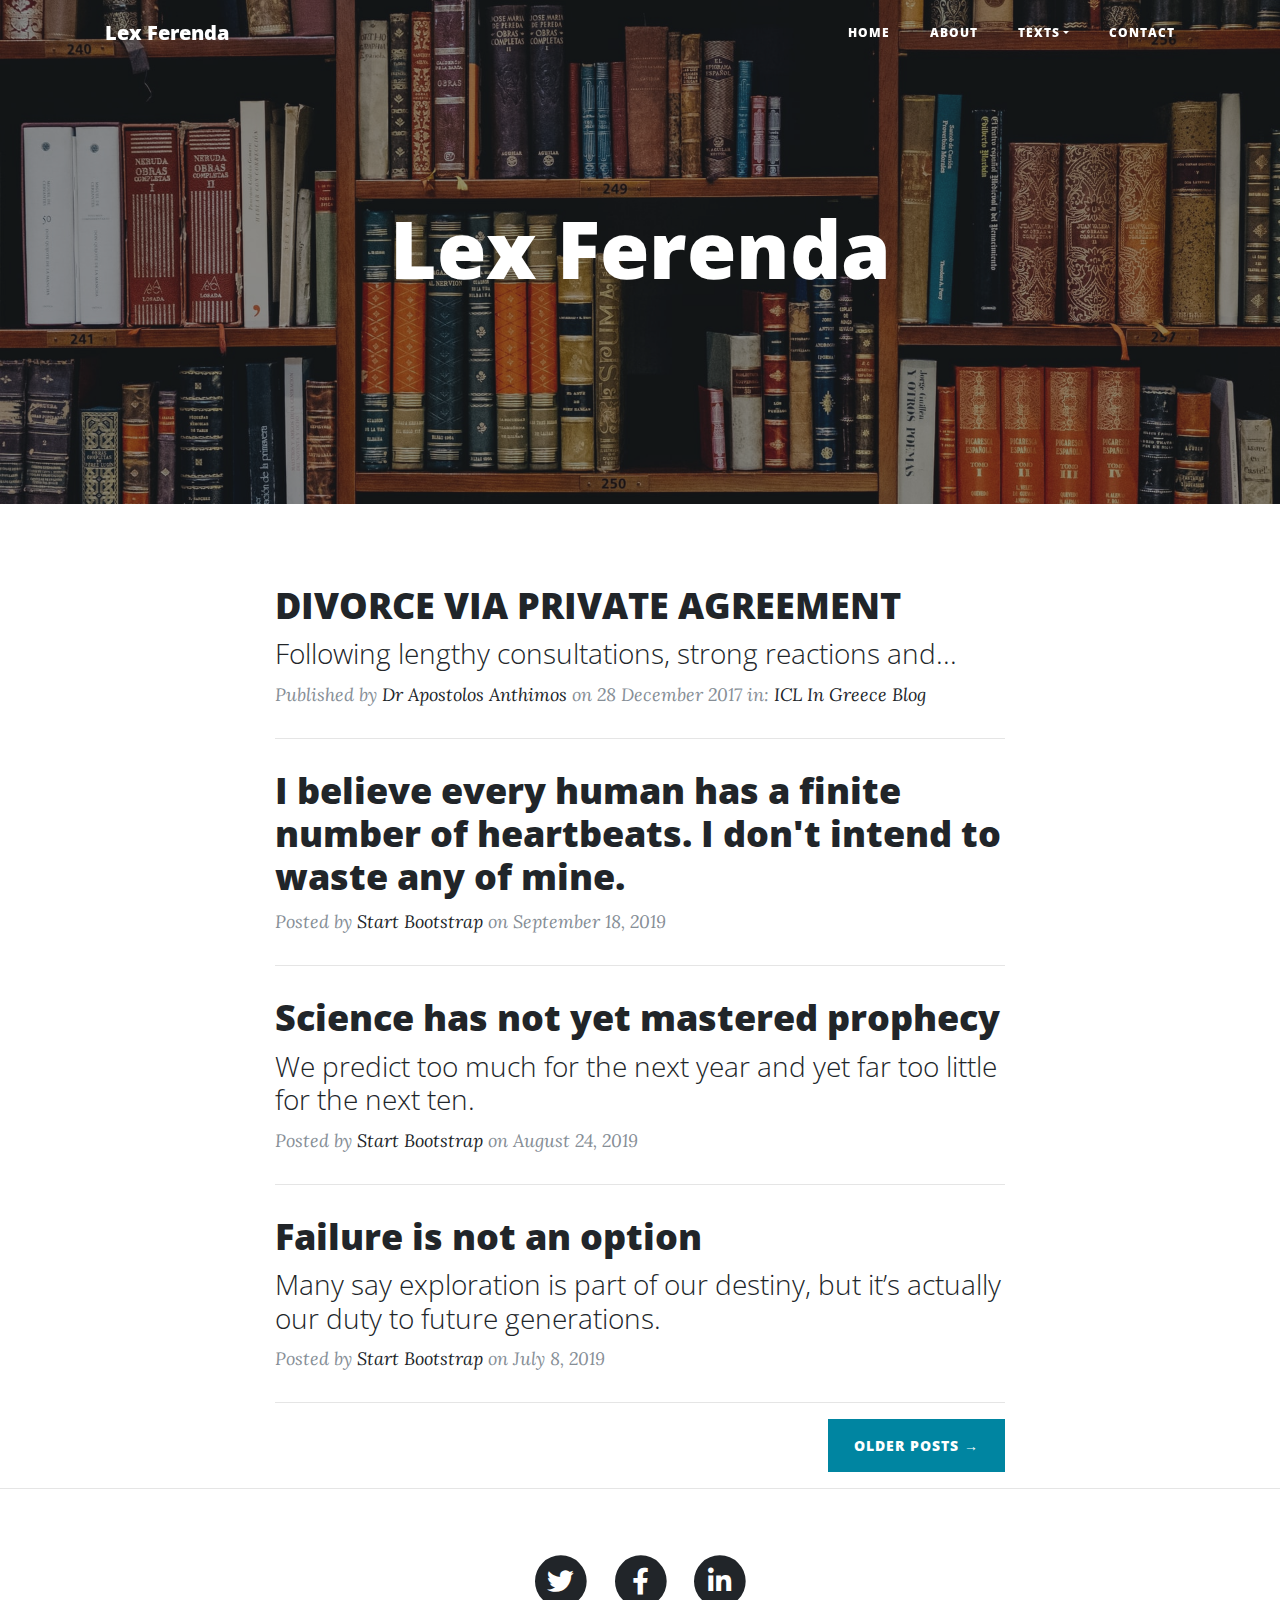
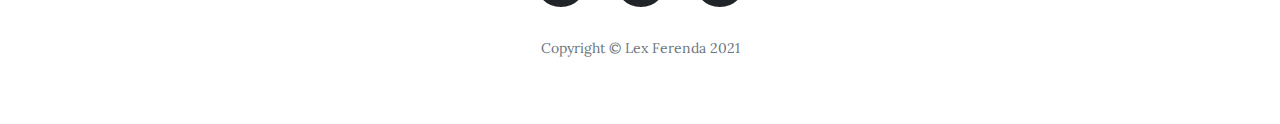
==== index.html @ 3f57f687 "initial  commit" ====
<!DOCTYPE html>
<html lang="en">

<head>

  <meta charset="utf-8">
  <meta name="viewport" content="width=device-width, initial-scale=1, shrink-to-fit=no">
  <meta name="description" content="">
  <meta name="author" content="">

  <title>Lex Ferenda</title>

  <!-- Bootstrap core CSS -->
  <link href="vendor/bootstrap/css/bootstrap.min.css" rel="stylesheet">

  <!-- Custom fonts for this template -->
  <link href="vendor/fontawesome-free/css/all.min.css" rel="stylesheet" type="text/css">
  <link href='https://fonts.googleapis.com/css?family=Lora:400,700,400italic,700italic' rel='stylesheet'
    type='text/css'>
  <link
    href='https://fonts.googleapis.com/css?family=Open+Sans:300italic,400italic,600italic,700italic,800italic,400,300,600,700,800'
    rel='stylesheet' type='text/css'>

  <!-- Custom styles for this template -->
  <link href="css/clean-blog.min.css" rel="stylesheet">

</head>

<body>

  <!-- Navigation -->
  <nav class="navbar navbar-expand-lg navbar-light fixed-top" id="mainNav">
    <div class="container">
      <a class="navbar-brand" href="index.html">Lex Ferenda</a>
      <button class="navbar-toggler navbar-toggler-right" type="button" data-toggle="collapse"
        data-target="#navbarResponsive" aria-controls="navbarResponsive" aria-expanded="false"
        aria-label="Toggle navigation">
        Menu
        <i class="fas fa-bars"></i>
      </button>
      <div class="collapse navbar-collapse" id="navbarResponsive">
        <ul class="navbar-nav ml-auto">
          <li class="nav-item">
            <a class="nav-link" href="index.html">Home</a>
          </li>
          <li class="nav-item">
            <a class="nav-link" href="about.html">About</a>
          </li>
          <li class="nav-item dropdown">
            <a href="#" class="nav-link dropdown-toggle" data-toggle="dropdown">Texts</a>
            <div class="dropdown-menu">
              <a href="/case-management.html" class="dropdown-item">Case Management</a>
              <a href="/technicalities.html" class="dropdown-item">Technicalities</a>
              <a href="/invented-rules.html" class="dropdown-item">Invented Rules</a>
              <div class="dropdown-divider"></div>
              <a href="/essay-on-cambodia.html" class="dropdown-item">Essay on Cambodia</a>
            </div>
          </li>
          <li class="nav-item">
            <a class="nav-link" href="contact.html">Contact</a>
          </li>
        </ul>
      </div>
    </div>
  </nav>

  <!-- Page Header -->
  <header class="masthead" style="background-image: url('img/home-bg.jpg')">
    <div class="overlay"></div>
    <div class="container">
      <div class="row">
        <div class="col-lg-8 col-md-10 mx-auto">
          <div class="site-heading">
            <h1>Lex Ferenda</h1>
            <!-- <span class="subheading">A Blog Theme by Start Bootstrap</span>-->
          </div>
        </div>
      </div>
    </div>
  </header>

  <!-- Main Content -->
  <div class="container">
    <div class="row">
      <div class="col-lg-8 col-md-10 mx-auto">
        <div class="post-preview">
          <a href="case-management.html">
            <h2 class="post-title">
              DIVORCE VIA PRIVATE AGREEMENT
            </h2>
            <h3 class="post-subtitle">
              Following lengthy consultations, strong reactions and...
            </h3>
          </a>
          <p class="post-meta">Published by
            <a href="https://www.blogger.com/profile/02734596987559610389">Dr Apostolos Anthimos</a>
            on 28 December 2017 in: <a
              href="http://icl-in-greece.blogspot.com/2017/12/divorce-in-mutual-consent-before-notary.html">ICL In
              Greece Blog</a>
          </p>
        </div>
        <hr>
        <div class="post-preview">
          <a href="post.html">
            <h2 class="post-title">
              I believe every human has a finite number of heartbeats. I don't intend to waste any of mine.
            </h2>
          </a>
          <p class="post-meta">Posted by
            <a href="#">Start Bootstrap</a>
            on September 18, 2019
          </p>
        </div>
        <hr>
        <div class="post-preview">
          <a href="post.html">
            <h2 class="post-title">
              Science has not yet mastered prophecy
            </h2>
            <h3 class="post-subtitle">
              We predict too much for the next year and yet far too little for the next ten.
            </h3>
          </a>
          <p class="post-meta">Posted by
            <a href="#">Start Bootstrap</a>
            on August 24, 2019
          </p>
        </div>
        <hr>
        <div class="post-preview">
          <a href="post.html">
            <h2 class="post-title">
              Failure is not an option
            </h2>
            <h3 class="post-subtitle">
              Many say exploration is part of our destiny, but it’s actually our duty to future generations.
            </h3>
          </a>
          <p class="post-meta">Posted by
            <a href="#">Start Bootstrap</a>
            on July 8, 2019
          </p>
        </div>
        <hr>
        <!-- Pager -->
        <div class="clearfix">
          <a class="btn btn-primary float-right" href="#">Older Posts &rarr;</a>
        </div>
      </div>
    </div>
  </div>

  <hr>

  <!-- Footer -->
  <footer>
    <div class="container">
      <div class="row">
        <div class="col-lg-8 col-md-10 mx-auto">
          <ul class="list-inline text-center">
            <li class="list-inline-item">
              <a href="https://twitter.com/fourlanos">
                <span class="fa-stack fa-lg">
                  <i class="fas fa-circle fa-stack-2x"></i>
                  <i class="fab fa-twitter fa-stack-1x fa-inverse"></i>
                </span>
              </a>
            </li>
            <li class="list-inline-item">
              <a href="https://www.facebook.com/gerassimos.fourlanos">
                <span class="fa-stack fa-lg">
                  <i class="fas fa-circle fa-stack-2x"></i>
                  <i class="fab fa-facebook-f fa-stack-1x fa-inverse"></i>
                </span>
              </a>
            </li>
            <li class="list-inline-item">
              <a href="https://www.linkedin.com/in/gerassimos-fourlanos-a422b613b/">
                <span class="fa-stack fa-lg">
                  <i class="fas fa-circle fa-stack-2x"></i>
                  <i class="fab fa-linkedin-in fa-stack-1x fa-inverse"></i>
                </span>
              </a>
            </li>
          </ul>
          <p class="copyright text-muted">Copyright &copy; Lex Ferenda 2021</p>
        </div>
      </div>
    </div>
  </footer>

  <!-- Bootstrap core JavaScript -->
  <script src="vendor/jquery/jquery.min.js"></script>
  <script src="vendor/bootstrap/js/bootstrap.bundle.min.js"></script>

  <!-- Custom scripts for this template -->
  <script src="js/clean-blog.min.js"></script>

</body>

</html>
---- css/clean-blog.min.css ----
/*!
 * Start Bootstrap - Clean Blog v5.0.10 (https://startbootstrap.com/theme/clean-blog)
 * Copyright 2013-2020 Start Bootstrap
 * Licensed under MIT (https://github.com/StartBootstrap/startbootstrap-clean-blog/blob/master/LICENSE)
 */body{font-size:20px;color:#212529;font-family:Lora,'Times New Roman',serif}p{line-height:1.5;margin:30px 0}p a{text-decoration:underline}h1,h2,h3,h4,h5,h6{font-weight:800;font-family:'Open Sans','Helvetica Neue',Helvetica,Arial,sans-serif}a{color:#212529;transition:all .2s}a:focus,a:hover{color:#0085a1}blockquote{font-style:italic;color:#868e96}.section-heading{font-size:36px;font-weight:700;margin-top:60px}.caption{font-size:14px;font-style:italic;display:block;margin:0;padding:10px;text-align:center;border-bottom-right-radius:5px;border-bottom-left-radius:5px}::-moz-selection{color:#fff;background:#0085a1;text-shadow:none}::selection{color:#fff;background:#0085a1;text-shadow:none}img::-moz-selection{color:#fff;background:0 0}img::selection{color:#fff;background:0 0}img::-moz-selection{color:#fff;background:0 0}#mainNav{position:absolute;border-bottom:1px solid #e9ecef;background-color:#fff;font-family:'Open Sans','Helvetica Neue',Helvetica,Arial,sans-serif}#mainNav .navbar-brand{font-weight:800;color:#343a40}#mainNav .navbar-toggler{font-size:12px;font-weight:800;padding:13px;text-transform:uppercase;color:#343a40}#mainNav .navbar-nav>li.nav-item>a{font-size:12px;font-weight:800;letter-spacing:1px;text-transform:uppercase}@media only screen and (min-width:992px){#mainNav{border-bottom:1px solid transparent;background:0 0}#mainNav .navbar-brand{padding:10px 20px;color:#fff}#mainNav .navbar-brand:focus,#mainNav .navbar-brand:hover{color:rgba(255,255,255,.8)}#mainNav .navbar-nav>li.nav-item>a{padding:10px 20px;color:#fff}#mainNav .navbar-nav>li.nav-item>a:focus,#mainNav .navbar-nav>li.nav-item>a:hover{color:rgba(255,255,255,.8)}}@media only screen and (min-width:992px){#mainNav{transition:background-color .2s;transform:translate3d(0,0,0);-webkit-backface-visibility:hidden;backface-visibility:hidden}#mainNav.is-fixed{position:fixed;top:-67px;transition:transform .2s;border-bottom:1px solid #fff;background-color:rgba(255,255,255,.9)}#mainNav.is-fixed .navbar-brand{color:#212529}#mainNav.is-fixed .navbar-brand:focus,#mainNav.is-fixed .navbar-brand:hover{color:#0085a1}#mainNav.is-fixed .navbar-nav>li.nav-item>a{color:#212529}#mainNav.is-fixed .navbar-nav>li.nav-item>a:focus,#mainNav.is-fixed .navbar-nav>li.nav-item>a:hover{color:#0085a1}#mainNav.is-visible{transform:translate3d(0,100%,0)}}header.masthead{margin-bottom:50px;background:no-repeat center center;background-color:#868e96;background-attachment:scroll;position:relative;background-size:cover}header.masthead .overlay{position:absolute;top:0;left:0;height:100%;width:100%;background-color:#212529;opacity:.5}header.masthead .page-heading,header.masthead .post-heading,header.masthead .site-heading{padding:200px 0 150px;color:#fff}@media only screen and (min-width:768px){header.masthead .page-heading,header.masthead .post-heading,header.masthead .site-heading{padding:200px 0}}header.masthead .page-heading,header.masthead .site-heading{text-align:center}header.masthead .page-heading h1,header.masthead .site-heading h1{font-size:50px;margin-top:0}header.masthead .page-heading .subheading,header.masthead .site-heading .subheading{font-size:24px;font-weight:300;line-height:1.1;display:block;margin:10px 0 0;font-family:'Open Sans','Helvetica Neue',Helvetica,Arial,sans-serif}@media only screen and (min-width:768px){header.masthead .page-heading h1,header.masthead .site-heading h1{font-size:80px}}header.masthead .post-heading h1{font-size:35px}header.masthead .post-heading .meta,header.masthead .post-heading .subheading{line-height:1.1;display:block}header.masthead .post-heading .subheading{font-size:24px;font-weight:600;margin:10px 0 30px;font-family:'Open Sans','Helvetica Neue',Helvetica,Arial,sans-serif}header.masthead .post-heading .meta{font-size:20px;font-weight:300;font-style:italic;font-family:Lora,'Times New Roman',serif}header.masthead .post-heading .meta a{color:#fff}@media only screen and (min-width:768px){header.masthead .post-heading h1{font-size:55px}header.masthead .post-heading .subheading{font-size:30px}}.post-preview>a{color:#212529}.post-preview>a:focus,.post-preview>a:hover{text-decoration:none;color:#0085a1}.post-preview>a>.post-title{font-size:30px;margin-top:30px;margin-bottom:10px}.post-preview>a>.post-subtitle{font-weight:300;margin:0 0 10px}.post-preview>.post-meta{font-size:18px;font-style:italic;margin-top:0;color:#868e96}.post-preview>.post-meta>a{text-decoration:none;color:#212529}.post-preview>.post-meta>a:focus,.post-preview>.post-meta>a:hover{text-decoration:underline;color:#0085a1}@media only screen and (min-width:768px){.post-preview>a>.post-title{font-size:36px}}.floating-label-form-group{font-size:14px;position:relative;margin-bottom:0;padding-bottom:.5em;border-bottom:1px solid #dee2e6}.floating-label-form-group input,.floating-label-form-group textarea{font-size:1.5em;position:relative;z-index:1;padding:0;resize:none;border:none;border-radius:0;background:0 0;box-shadow:none!important;font-family:Lora,'Times New Roman',serif}.floating-label-form-group input::-webkit-input-placeholder,.floating-label-form-group textarea::-webkit-input-placeholder{color:#868e96;font-family:Lora,'Times New Roman',serif}.floating-label-form-group label{font-size:.85em;line-height:1.764705882em;position:relative;z-index:0;top:2em;display:block;margin:0;transition:top .3s ease,opacity .3s ease;opacity:0}.floating-label-form-group .help-block{margin:15px 0}.floating-label-form-group-with-value label{top:0;opacity:1}.floating-label-form-group-with-focus label{color:#0085a1}form .form-group:first-child .floating-label-form-group{border-top:1px solid #dee2e6}footer{padding:50px 0 65px}footer .list-inline{margin:0;padding:0}footer .copyright{font-size:14px;margin-bottom:0;text-align:center}.btn{font-size:14px;font-weight:800;padding:15px 25px;letter-spacing:1px;text-transform:uppercase;border-radius:0;font-family:'Open Sans','Helvetica Neue',Helvetica,Arial,sans-serif}.btn-primary{background-color:#0085a1;border-color:#0085a1}.btn-primary:active,.btn-primary:focus,.btn-primary:hover{color:#fff;background-color:#00657b!important;border-color:#00657b!important}.btn-lg{font-size:16px;padding:25px 35px}
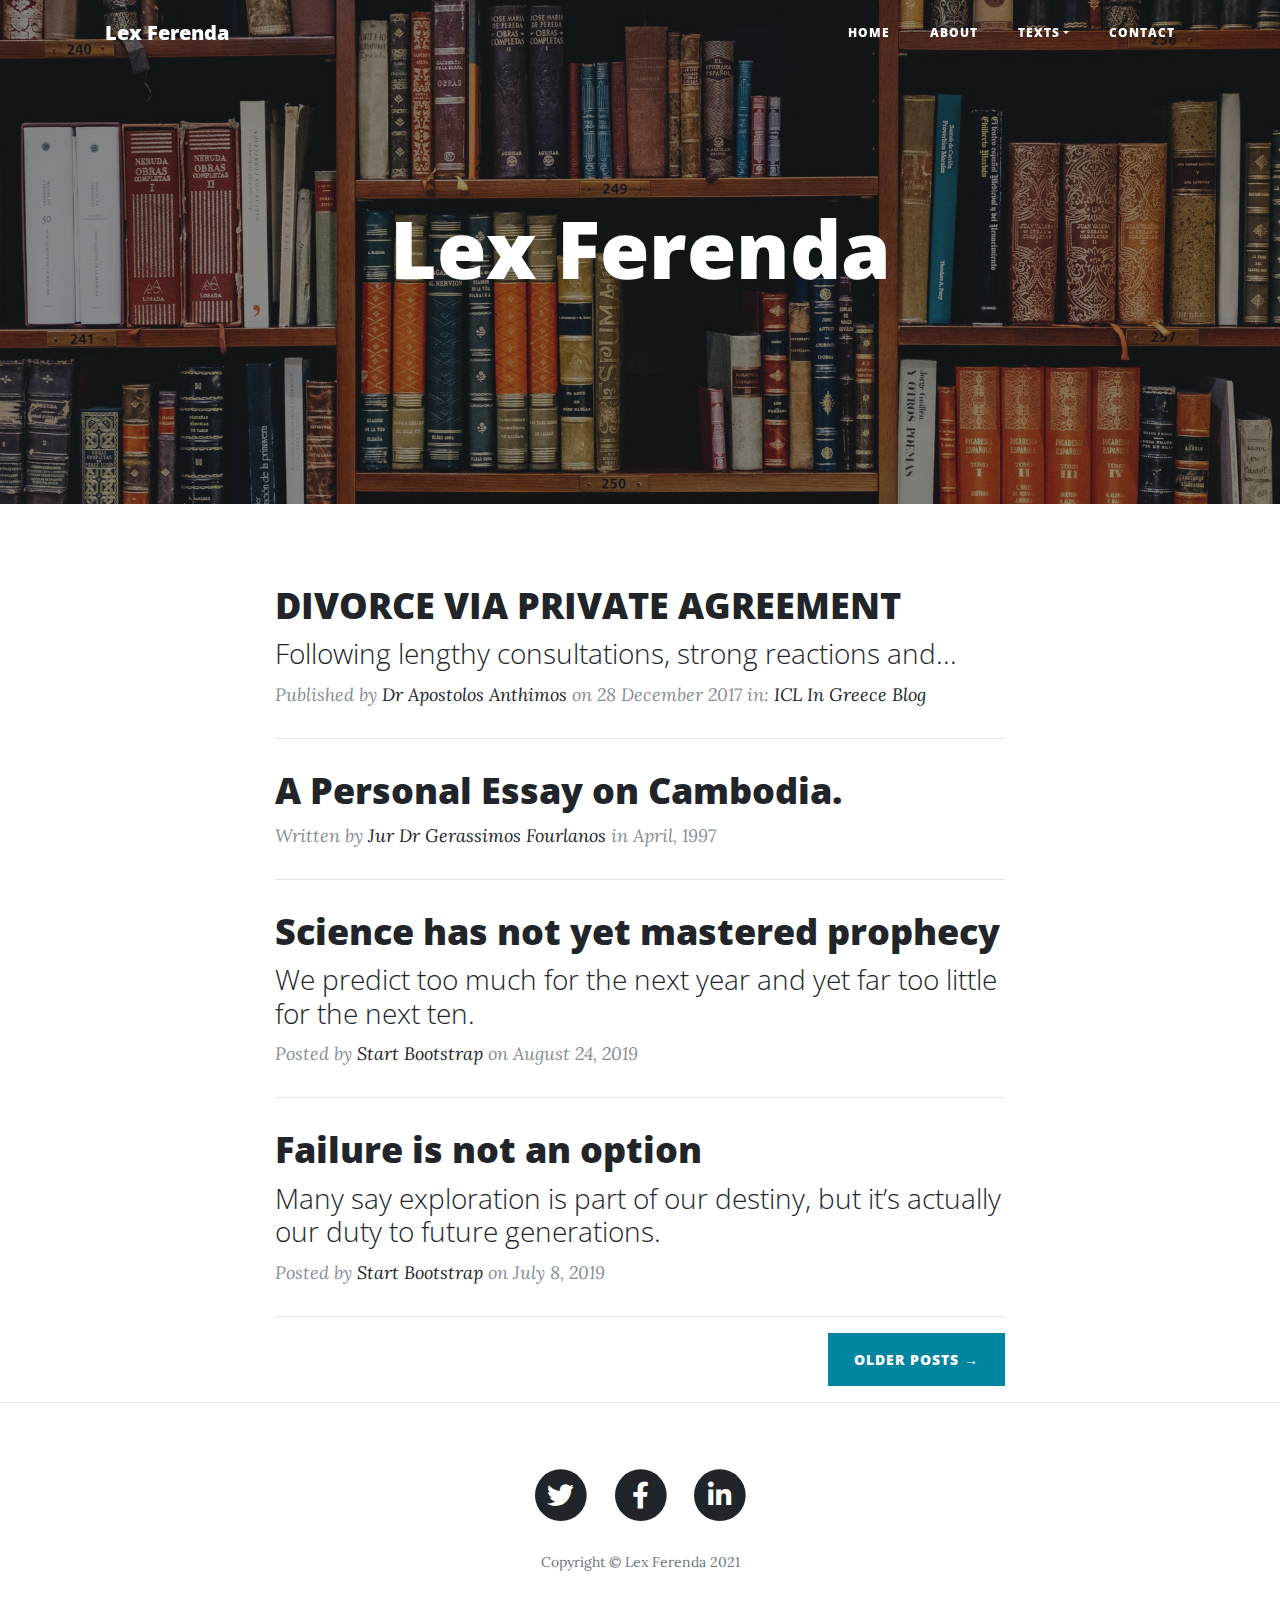
==== commit 7bbf3ca9: "Updated the main page, and arrived at the dialog on essey" ====
--- a/index.html
+++ b/index.html
@@ -47,7 +47,7 @@
             <a class="nav-link" href="about.html">About</a>
           </li>
           <li class="nav-item dropdown">
-            <a href="#" class="nav-link dropdown-toggle" data-toggle="dropdown">Texts</a>
+            <a href="" class="nav-link dropdown-toggle" data-toggle="dropdown">Texts</a>
             <div class="dropdown-menu">
               <a href="/case-management.html" class="dropdown-item">Case Management</a>
               <a href="/technicalities.html" class="dropdown-item">Technicalities</a>
@@ -101,14 +101,14 @@
         </div>
         <hr>
         <div class="post-preview">
-          <a href="post.html">
-            <h2 class="post-title">
-              I believe every human has a finite number of heartbeats. I don't intend to waste any of mine.
-            </h2>
-          </a>
-          <p class="post-meta">Posted by
-            <a href="#">Start Bootstrap</a>
-            on September 18, 2019
+          <a href="/essay-on-cambodia.html">
+            <h2 class="post-title">
+              A Personal Essay on Cambodia.
+            </h2>
+          </a>
+          <p class="post-meta">Written by
+            <a href="https://fourlanos.se/">Jur Dr Gerassimos Fourlanos</a>
+           in April, 1997
           </p>
         </div>
         <hr>
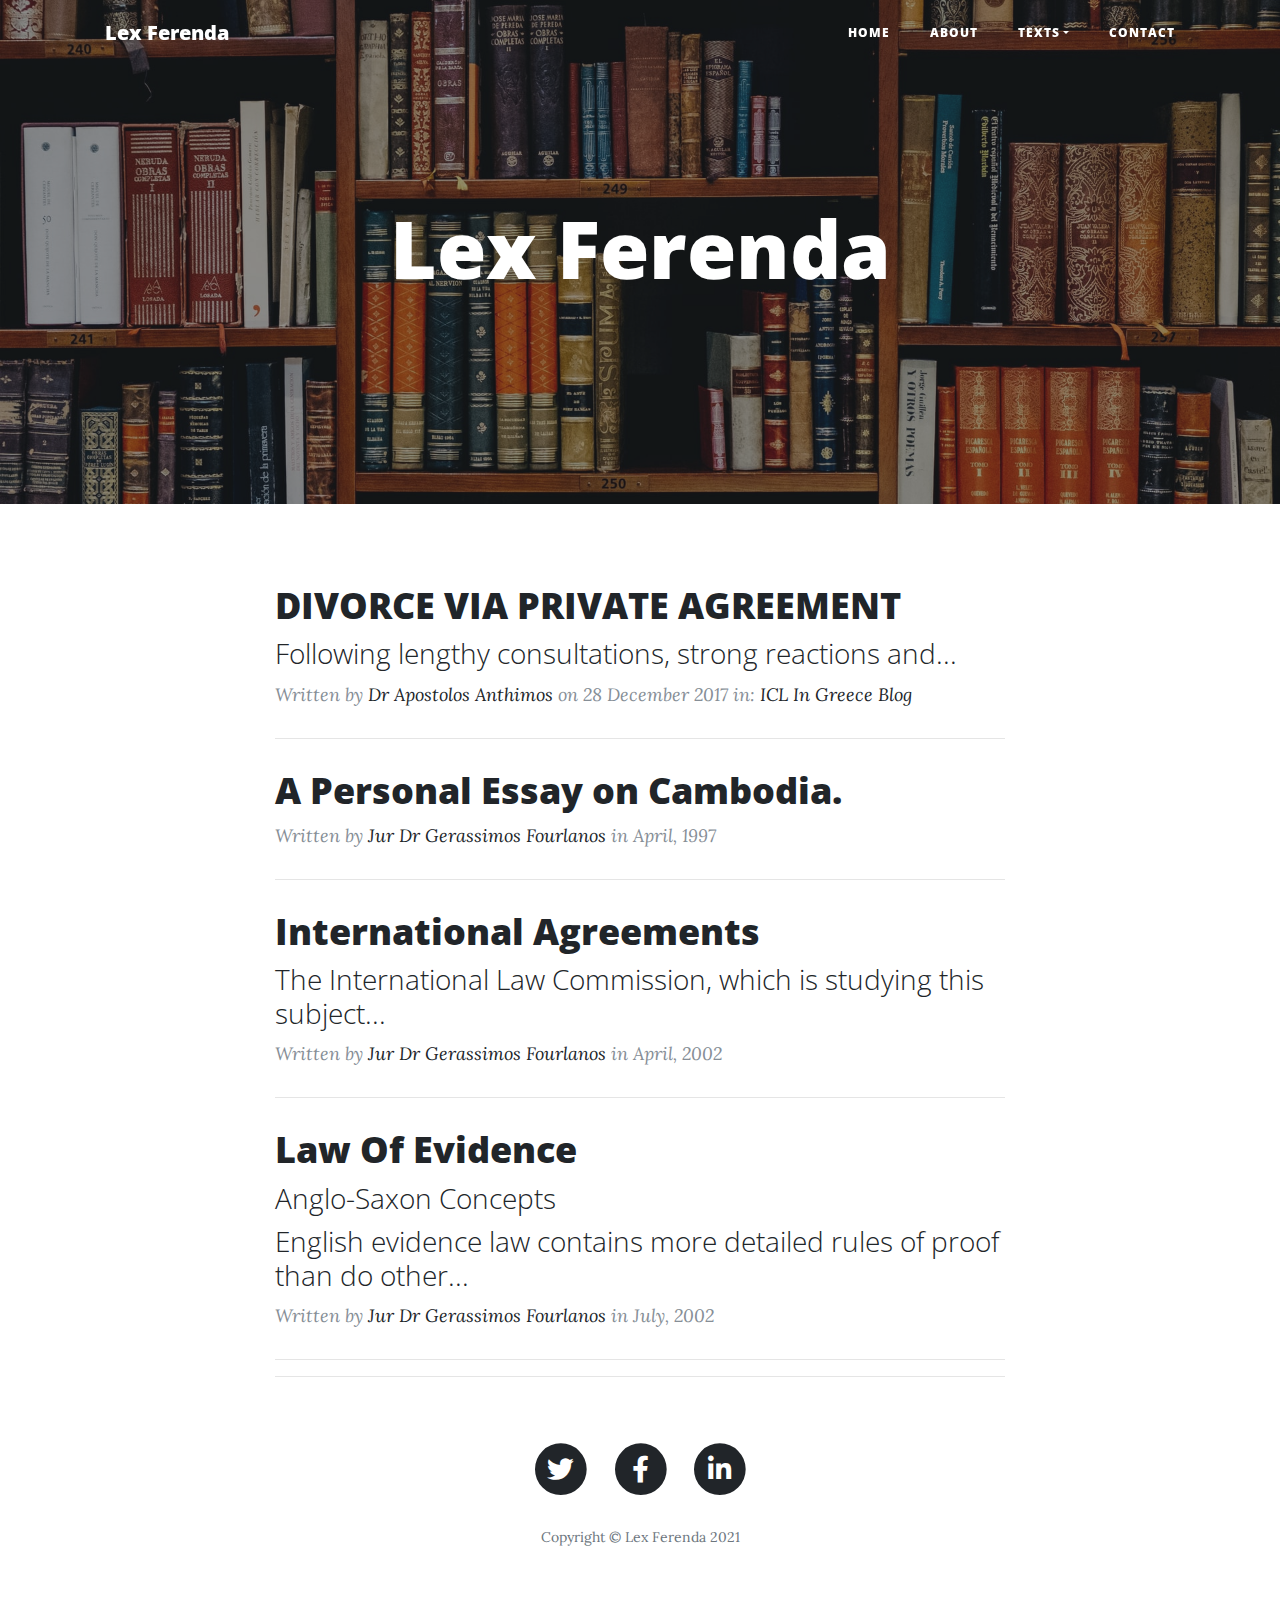
==== commit 38ccbd62: "Added international agreements and law of evidence, also commented the section for older posts, we w" ====
--- a/index.html
+++ b/index.html
@@ -36,7 +36,7 @@
         data-target="#navbarResponsive" aria-controls="navbarResponsive" aria-expanded="false"
         aria-label="Toggle navigation">
         Menu
-        <i class="fas fa-bars"></i>
+        <em class="fas fa-bars"></em>
       </button>
       <div class="collapse navbar-collapse" id="navbarResponsive">
         <ul class="navbar-nav ml-auto">
@@ -54,6 +54,8 @@
               <a href="/invented-rules.html" class="dropdown-item">Invented Rules</a>
               <div class="dropdown-divider"></div>
               <a href="/essay-on-cambodia.html" class="dropdown-item">Essay on Cambodia</a>
+              <a href="/international-agreements.html" class="dropdown-item">International Agreements</a>
+              <a href="/law-of-evidence.html" class="dropdown-item">Law Of Evidence</a>
             </div>
           </li>
           <li class="nav-item">
@@ -92,7 +94,7 @@
               Following lengthy consultations, strong reactions and...
             </h3>
           </a>
-          <p class="post-meta">Published by
+          <p class="post-meta">Written by
             <a href="https://www.blogger.com/profile/02734596987559610389">Dr Apostolos Anthimos</a>
             on 28 December 2017 in: <a
               href="http://icl-in-greece.blogspot.com/2017/12/divorce-in-mutual-consent-before-notary.html">ICL In
@@ -113,43 +115,46 @@
         </div>
         <hr>
         <div class="post-preview">
-          <a href="post.html">
-            <h2 class="post-title">
-              Science has not yet mastered prophecy
-            </h2>
-            <h3 class="post-subtitle">
-              We predict too much for the next year and yet far too little for the next ten.
-            </h3>
-          </a>
-          <p class="post-meta">Posted by
-            <a href="#">Start Bootstrap</a>
-            on August 24, 2019
-          </p>
-        </div>
-        <hr>
-        <div class="post-preview">
-          <a href="post.html">
-            <h2 class="post-title">
-              Failure is not an option
-            </h2>
-            <h3 class="post-subtitle">
-              Many say exploration is part of our destiny, but it’s actually our duty to future generations.
-            </h3>
-          </a>
-          <p class="post-meta">Posted by
-            <a href="#">Start Bootstrap</a>
-            on July 8, 2019
-          </p>
-        </div>
-        <hr>
-        <!-- Pager -->
+          <a href="/international-agreements.html">
+            <h2 class="post-title">
+              International Agreements
+            </h2>
+            <h3 class="post-subtitle">
+              The International Law Commission, which is studying this subject...
+            </h3>
+          </a>
+          <p class="post-meta">Written by
+            <a href="https://fourlanos.se/">Jur Dr Gerassimos Fourlanos</a>
+           in April, 2002
+          </p>
+        </div>
+        <hr>
+        <div class="post-preview">
+          <a href="law-of-evidence.html">
+            <h2 class="post-title">
+              Law Of Evidence
+            </h2>
+            <h3 class="post-subtitle">
+              Anglo-Saxon Concepts
+            </h3>
+            <h3 class="post-subtitle">
+              English evidence law contains more detailed rules of proof than do other...
+            </h3>
+          </a>
+          <p class="post-meta">Written by
+            <a href="https://fourlanos.se/">Jur Dr Gerassimos Fourlanos</a>
+           in July, 2002
+          </p>
+        </div>
+        <hr>
+        <!-- Pager 
         <div class="clearfix">
           <a class="btn btn-primary float-right" href="#">Older Posts &rarr;</a>
         </div>
       </div>
     </div>
   </div>
-
+      -->
   <hr>
 
   <!-- Footer -->
